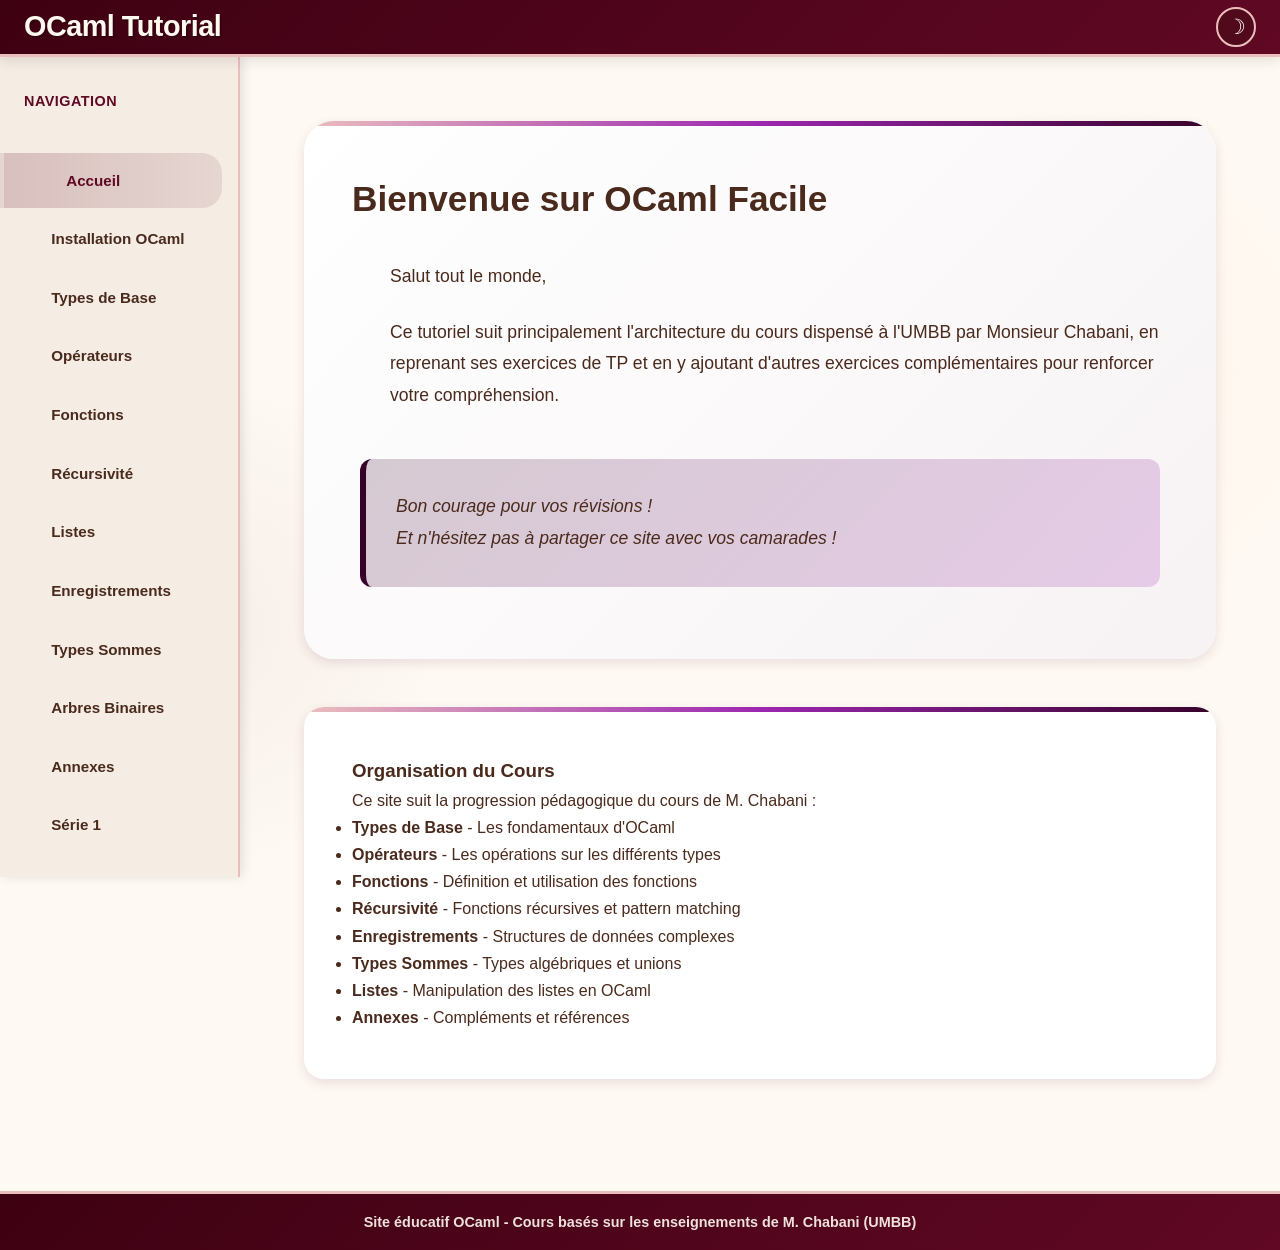
==== index.html @ 89be0d3a "Add files via upload" ====
<!DOCTYPE html>
<html lang="fr">
<head>
    <meta charset="UTF-8">
    <meta name="viewport" content="width=device-width, initial-scale=1.0">
    <title>OCaml Facile - Tutoriels et Exercices</title>
    <link rel="stylesheet" href="css.css">
</head>
<body>
    <header>
        <div class="logo">OCaml Tutorial</div>
        <button class="theme-toggle" id="themeToggle">☽</button>
    </header>
    
    <div class="container">
        <nav class="sidebar">
            <h3>Navigation</h3>
            <ul>
                <li><a href="#" class="active" data-chapter="accueil">Accueil</a></li>
                <li><a href="#" data-chapter="installation">Installation OCaml</a></li>
                <li><a href="#" data-chapter="types">Types de Base</a></li>
                <li><a href="#" data-chapter="operateurs">Opérateurs</a></li>
                <li><a href="#" data-chapter="fonctions">Fonctions</a></li>
                <li><a href="#" data-chapter="recursivite">Récursivité</a></li>
                <li><a href="#" data-chapter="lists">Listes</a></li>
                <li><a href="#" data-chapter="enregistrements">Enregistrements</a></li>
                <li><a href="#" data-chapter="types_sommes">Types Sommes</a></li>
                <li><a href="#" data-chapter="arbre_binaire">Arbres Binaires</a></li>
                <li><a href="#" data-chapter="annexes">Annexes</a></li>
                <li><a href="#" data-chapter="serie1">Série 1</a></li>
                <li><a href="#" data-chapter="serie2">Série 2</a></li>
                <li><a href="#" data-chapter="serie3">Série 3</a></li>
                <li><a href="#" data-chapter="serie4">Série 4</a></li>
                <li><a href="#" data-chapter="telechargements"> les Séries </a></li>
                <li><a href="#" data-chapter="casse_tete">Exercices Casse-Tête</a></li>
               <li><a href="#" data-chapter="corrections">Corrections Détaillées</a></li>
    </ul>
</nav>
            </ul>
        </nav>
        
        <main class="main-content">
            <div id="chapterContent">
                <!-- Le contenu sera chargé dynamiquement -->
            </div>
        </main>
    </div>
    
    <footer>
        <p>Site éducatif OCaml - Cours basés sur les enseignements de M. Chabani (UMBB)</p>
    </footer>

    <script src="script.js"></script>
    
</body>
</html>
---- css.css ----
:root {

    --bg-color: #fef9f3;
    --text-color: #4a2a1c;
    --header-bg: linear-gradient(135deg, #3e0112 0%, #600824 100%);
    --header-text: #fffaf0;
    --sidebar-bg: #f5ede4;
    --sidebar-hover: #e8d9c9;
    --card-bg: #ffffff;
    --card-border: #e8d9c9;
    --code-bg:#efd4dc;
    --code-text: #000000;
    --button-bg: #600824;
    --button-hover: #8a0d36;
    --button-text: #ffffff;
    --exercise-bg: #fcf8f2;
    --exercise-border: #e8d9c9;
    --tab-bg: #f5ede4;
    --tab-active: #600824;
    --tab-text: #593425;
   
    --fun-yellow: #ebbebe;
    --fun-green: #370229;
    --fun-blue: #9C27B0;
    --fun-purple: #43084d;
    --fun-pink: #E91E63;
    
    /* Ombres douces */
    --shadow-sm: 0 2px 8px rgba(94, 28, 54, 0.08);
    --shadow-md: 0 4px 12px rgba(94, 28, 54, 0.12);
    --shadow-lg: 0 8px 24px rgba(94, 28, 54, 0.16);
    
    /* Bordures arrondies plus prononcées pour un aspect ludique */
    --radius-sm: 8px;
    --radius-md: 12px;
    --radius-lg: 20px;
    --radius-xl: 30px;
    
    /* Espacements généreux */
    --space-xs: 0.75rem;
    --space-sm: 1rem;
    --space-md: 1.5rem;
    --space-lg: 2rem;
    --space-xl: 3rem;
    --space-xxl: 4rem;
}
.dark-mode {
  /* ---------- FOND & TEXTE ---------- */
  --bg-color: #0a0a0a; /* au lieu de #000000 */
    --card-bg: #1a1a1a;  /* au lieu de #000000 */
    
   
    --fun-yellow: rgba(231, 158, 207, 0.8);
  --text-color: #ffffff;
  --header-bg: #000000;
  --header-text: #c897c1;
  --sidebar-bg: #21041b;
  --sidebar-hover: #111111;
  --card-border: #333333;
  --code-bg: #0a0a0a;
  --code-text: #b2d9d9;
  --button-bg: #b41faa;
  --button-hover: #21041b;
  --button-text: #000000;
  --exercise-bg: #000000;
  --exercise-border: #333333;
  --tab-bg: #000000;
  --tab-active: #f5aef5;
  --tab-text: #ffffff;

  /* ---------- ACCENTS NÉON ---------- */
  --fun-yellow: #e79ecf;
  --fun-green: #d778de;
  --fun-blue: #00ffff;
  --fun-purple: #ff00ff;
  --fun-pink: #ff1493;

  /* ---------- OMBRES NÉON ---------- */
  --shadow-sm: 0 0 4px var(--fun-green);
  --shadow-md: 0 0 8px var(--fun-blue);
  --shadow-lg: 0 0 16px var(--fun-purple);
}
* {
    margin: 0;
    padding: 0;
    box-sizing: border-box;
}

body {
    font-family: 'Comic Neue', 'Segoe UI', Roboto, sans-serif;
    background-color: var(--bg-color);
    color: var(--text-color);
    line-height: 1.7;
    font-size: 16px;
    min-height: 100vh;
    display: flex;
    flex-direction: column;
    background-image: radial-gradient(circle at 15% 50%, rgba(96, 8, 36, 0.05) 0%, transparent 20%),
                      radial-gradient(circle at 85% 30%, rgba(255, 179, 71, 0.05) 0%, transparent 20%);
}

/* ===== HEADER LUDIQUE ===== */
header {
    background: var(--header-bg);
    color: var(--header-text);
    height: 1.5cm;
    display: grid;
    grid-template-columns: 1fr auto;
    align-items: center;
    padding: 0 var(--space-md);
    position: sticky;
    top: 0;
    z-index: 1000;
    box-shadow: 0 4px 12px rgba(0, 0, 0, 0.1);
    border-bottom: 3px solid var(--fun-yellow);
}


/* Page des téléchargements PDF */
.pdf-downloads {
    max-width: 1200px;
    margin: 0 auto;
}

.pdf-intro {
    background: linear-gradient(135deg, #8a0d36 0%, #764ba2 100%);
    color: white;
    padding: 25px;
    border-radius: 15px;
    margin: 20px 0 40px 0;
}

.pdf-intro ul {
    margin: 15px 0 0 20px;
}

.pdf-intro li {
    margin-bottom: 8px;
    display: flex;
    align-items: center;
    gap: 10px;
}

.pdf-intro li:before {
    font-size: 20px;
}

.pdf-grid {
    display: grid;
    grid-template-columns: repeat(auto-fill, minmax(280px, 1fr));
    gap: 25px;
    margin: 30px 0;
}

.pdf-card {
    background: white;
    border-radius: 12px;
    padding: 25px;
    box-shadow: 0 4px 12px rgba(0,0,0,0.1);
    transition: all 0.3s ease;
    border: 1px solid #e0e0e0;
}

.pdf-card:hover {
    transform: translateY(-5px);
    box-shadow: 0 8px 20px rgba(0,0,0,0.15);
}

.pdf-card-header {
    display: flex;
    justify-content: space-between;
    align-items: center;
    margin-bottom: 15px;
    border-bottom: 2px solid #4a6fa5;
    padding-bottom: 10px;
}

.pdf-card-header h3 {
    margin: 0;
    color: #310915;
    font-size: 24px;
}

.pdf-badge {
    background: #8a0d36;
    color: white;
    padding: 5px 12px;
    border-radius: 20px;
    font-size: 14px;
    font-weight: bold;
}

.pdf-description {
    color: #666;
    margin: 0 0 20px 0;
    font-size: 15px;
    line-height: 1.5;
}

.pdf-links {
    margin-top: 20px;
}

.pdf-link {
    display: flex;
    align-items: center;
    gap: 12px;
    padding: 12px 20px;
    background:  #8a0d36;
    color: white;
    text-decoration: none;
    border-radius: 8px;
    font-weight: bold;
    transition: all 0.3s;
    border: 2px solid transparent;
}

.pdf-link:hover {
    background:  #961c45;
    transform: translateY(-2px);
    box-shadow: 0 4px 8px rgba(0,0,0,0.2);
}

.pdf-icon {
    font-size: 20px;
}




/* Mode sombre */
.dark-mode .pdf-intro {
    background: linear-gradient(135deg, #4a6fa5 0%, #3a5a80 100%);
}

.dark-mode .pdf-card {
    background: #2d2d2d;
    border-color: #444;
}

.dark-mode .pdf-card-header h3 {
    color: #7ba4e0;
}

.dark-mode .pdf-description {
    color: #aaa;
}

.dark-mode .pdf-link {
    background: #3a5a80;
}

.dark-mode .pdf-link:hover {
    background: #2a4a70;
}

.dark-mode .pdf-instructions {
    background: #2d2d2d;
    border-color: #3a5a80;
}

.dark-mode .pdf-note {
    background: #332701;
    border-color: #665003;
    color: #ffd54f;
}

.dark-mode .pdf-note code {
    background: #3a3a3a;
    color: #ffd54f;
}

.logo-container {
    display: flex;
    align-items: center;
    gap: var(--space-sm);
}

.logo {
    font-size: 1.8rem;
    font-weight: 800;
    color: var(--header-text);
    letter-spacing: -0.5px;
    text-shadow: 2px 2px 0 rgba(0, 0, 0, 0.2);
    position: relative;
    display: inline-block;
}


@keyframes bounce {
    0%, 100% { transform: translateY(0); }
    50% { transform: translateY(-5px); }
}

.theme-toggle {
    background: rgba(30, 18, 1, 0.2);
    border: 2px solid var(--fun-yellow);
    color: var(--header-text);
    cursor: pointer;
    font-size: 1.3rem;
    padding: var(--space-sm);
    border-radius: 50%;
    width: 40px;
    height: 40px;
    display: flex;
    align-items: center;
    justify-content: center;
    transition: all 0.3s ease;
    animation: pulse 2s infinite;
}

@keyframes pulse {
    0% { box-shadow: 0 0 0 0 rgba(255, 179, 71, 0.4); }
    70% { box-shadow: 0 0 0 10px rgba(255, 179, 71, 0); }
    100% { box-shadow: 0 0 0 0 rgba(255, 179, 71, 0); }
}

.theme-toggle:hover {
    background: rgba(255, 179, 71, 0.3);
    transform: rotate(360deg) scale(1.1);
}

.container {
    display: flex;
    flex: 1;
    min-height: calc(100vh - 140px);
}

/* ===== MENU LUDIQUE ===== */
.sidebar {
    width: 240px;
    background: var(--sidebar-bg);
    padding: var(--space-lg) 0;
    overflow-y: auto;
    position: sticky;
    top: 55px;
    height: calc(100vh - 80px);
    border-right: 2px solid var(--fun-yellow);
    flex-shrink: 0;
    box-shadow: 3px 0 10px rgba(0, 0, 0, 0.1);
}

.sidebar h3 {
    padding: 0 var(--space-md) var(--space-sm);
    color: var(--button-bg);
    margin-bottom: var(--space-md);
    font-size: 0.90rem;
    font-weight: 700;
    text-transform: uppercase;
    letter-spacing: 0.5px;
    position: relative;
    display: flex;
    align-items: center;
    gap: 8px;
}


.sidebar ul {
    list-style: none;
    padding: 0;
}

.sidebar li {
    margin-bottom: 4px;
    position: relative;
    transform-origin: left center;
}

.sidebar a {
    display: flex;
    align-items: center;
    padding: 0.9rem var(--space-md);
    color: var(--text-color);
    text-decoration: none;
    transition: all 0.3s cubic-bezier(0.68, -0.55, 0.265, 1.55);
    font-weight: 600;
    font-size: 0.95rem;
    border-radius: 0 var(--radius-lg) var(--radius-lg) 0;
    margin-right: var(--space-sm);
    position: relative;
    min-height: 44px;
    border-left: 4px solid transparent;
}

.sidebar a::before {
    content: '→';
    opacity: 0;
    transform: translateX(-10px);
    transition: all 0.3s ease;
    margin-right: 8px;
    color: var(--fun-yellow);
}

.sidebar a:hover {
    color: var(--button-bg);
    padding-left: calc(var(--space-md) + 15px);
    background: linear-gradient(90deg, 
        color-mix(in srgb, var(--button-bg) 15%, transparent) 0%,
        color-mix(in srgb, var(--button-bg) 5%, transparent) 100%);
    transform: translateX(5px);
    border-left-color: var(--fun-yellow);
    padding-left: 25px;
}

.sidebar a:hover::before {
    opacity: 1;
    transform: translateX(0);
}

/* État actif avec badge */
.sidebar a.active {
    color: var(--button-bg);
    font-weight: 700;
    background: linear-gradient(90deg, 
        color-mix(in srgb, var(--button-bg) 20%, transparent) 0%,
        color-mix(in srgb, var(--button-bg) 10%, transparent) 100%);
    border-radius: 0 var(--radius-lg) var(--radius-lg) 0;
    padding-left: calc(var(--space-md) + 15px);
    border-left-color: var(--button-bg);
    box-shadow: 3px 0 10px rgba(96, 8, 36, 0.2);
    position: relative;
}



@keyframes sparkle {
    0%, 100% { opacity: 1; transform: scale(1); }
    50% { opacity: 0.7; transform: scale(1.2); }
}

/* Animation d'entrée ludique */
@keyframes slideInBounce {
    0% {
        opacity: 0;
        transform: translateX(-20px) scale(0.9);
    }
    70% {
        transform: translateX(5px) scale(1.05);
    }
    100% {
        opacity: 1;
        transform: translateX(0) scale(1);
    }
}

.sidebar li {
    animation: slideInBounce 0.5s ease-out forwards;
    animation-delay: calc(var(--index, 0) * 0.05s);
}

/* ===== CONTENU PRINCIPAL LUDIQUE ===== */
.main-content {
    flex: 1;
    padding: var(--space-xxl);
    overflow-y: auto;
    max-width: 1200px;
    margin: 0 auto;
    width: 100%;
}

.main-content > * {
    margin-bottom: var(--space-xl);
}

/* ===== TITRES LUDIQUES ===== */
.chapter-title {
    color: var(--text-color);
    font-size: 2.5rem;
    font-weight: 900;
    margin-bottom: var(--space-xl);
    padding-bottom: var(--space-md);
    position: relative;
    line-height: 1.2;
    background: linear-gradient(135deg, var(--button-bg), var(--fun-purple));
    -webkit-background-clip: text;
    -webkit-text-fill-color: transparent;
    display: inline-block;
}

.chapter-title::after {
    content: '';
    position: absolute;
    bottom: 0;
    left: 0;
    width: 100px;
    height: 6px;
    background: linear-gradient(90deg, var(--button-bg), var(--fun-yellow));
    border-radius: 3px;
    animation: titleUnderline 2s ease-in-out infinite alternate;
}

@keyframes titleUnderline {
    0% { width: 100px; }
    100% { width: 200px; }
}

/* ===== CARTES ÉDUCATIVES LUDIQUES ===== */
.welcome-message,
.summary,
.example,
.exercise,
.installation,
.theory {
    background: var(--card-bg);
    border: 3px solid var(--card-border);
    border-radius: var(--radius-lg);
    padding: var(--space-xl);
    margin-bottom: var(--space-xl);
    box-shadow: var(--shadow-md);
    transition: all 0.4s cubic-bezier(0.68, -0.55, 0.265, 1.55);
    position: relative;
    overflow: hidden;
}

.welcome-message::before,
.summary::before,
.example::before,
.exercise::before,
.installation::before,
.theory::before {
    content: '';
    position: absolute;
    top: 0;
    left: 0;
    width: 100%;
    height: 5px;
    background: linear-gradient(90deg, var(--fun-yellow), var(--fun-blue), var(--fun-green));
    animation: rainbowBorder 3s linear infinite;
}

@keyframes rainbowBorder {
    0% { background-position: 0% 50%; }
    100% { background-position: 100% 50%; }
}

.welcome-message:hover,
.summary:hover,
.example:hover,
.exercise:hover,
.installation:hover,
.theory:hover {
    transform: translateY(-5px) rotate(1deg);
    box-shadow: var(--shadow-lg);
}

.welcome-message {
    background: linear-gradient(135deg, var(--card-bg) 0%, color-mix(in srgb, var(--card-bg) 95%, var(--button-bg)) 100%);
    border: none;
    border-radius: var(--radius-xl);
}

.welcome-message h1 {
    color: var(--text-color);
    font-size: 2.2rem;
    margin-bottom: var(--space-lg);
    text-align: center;
    font-weight: 800;
    position: relative;
    display: inline-block;
}

.summary {
    border-style: none; }

@keyframes wave {
    0%, 100% { transform: rotate(0deg); }
    25% { transform: rotate(15deg); }
    75% { transform: rotate(-15deg); }
}

.welcome-content {
    max-width: 800px;
    margin: 0 auto;
}

.welcome-content p {
    margin-bottom: var(--space-md);
    font-size: 1.1rem;
    line-height: 1.8;
    position: relative;
    padding-left: 30px;
}



.recommendation {
    background: linear-gradient(135deg, color-mix(in srgb, var(--fun-green) 20%, transparent), color-mix(in srgb, var(--fun-blue) 20%, transparent));
    border-left: 6px solid var(--fun-green);
    padding: var(--space-lg);
    margin-top: var(--space-xl);
    border-radius: var(--radius-md);
    font-style: italic;
    font-size: 1.1rem;
    position: relative;
    overflow: hidden;
}



/* ===== ONGLETS LUDIQUES ===== */
.installation-tabs {
    display: flex;
    gap: var(--space-xs);
    margin-bottom: var(--space-md);
    padding: var(--space-sm);
    background: var(--tab-bg);
    border-radius: var(--radius-lg);
    box-shadow: inset 0 2px 4px rgba(0, 0, 0, 0.1);
}

.installation-tab {
    padding: var(--space-sm) var(--space-md);
    background: white;
    border: 2px solid transparent;
    border-radius: var(--radius-md);
    cursor: pointer;
    font-weight: 600;
    color: var(--tab-text);
    transition: all 0.3s ease;
    font-size: 0.9rem;
    position: relative;
    flex: 1;
    text-align: center;
}

.installation-tab::before {
    content: '';
    position: absolute;
    top: 5px;
    left: 5px;
    right: 5px;
    bottom: 5px;
    border-radius: calc(var(--radius-md) - 4px);
    background: linear-gradient(135deg, transparent, rgba(255, 255, 255, 0.3));
    opacity: 0;
    transition: opacity 0.3s ease;
}

.installation-tab:hover {
    transform: translateY(-2px);
    box-shadow: 0 4px 8px rgba(0, 0, 0, 0.1);
}

.installation-tab:hover::before {
    opacity: 1;
}

.installation-tab[data-os="linux"]:hover {
    border-color: var(--fun-green);
    color: var(--fun-green);
}

.installation-tab[data-os="windows"]:hover {
    border-color: var(--fun-blue);
    color: var(--fun-blue);
}

.installation-tab[data-os="mac"]:hover {
    border-color: var(--fun-purple);
    color: var(--fun-purple);
}

.installation-tab.active {
    background: var(--tab-active);
    color: white;
    transform: translateY(-2px);
    box-shadow: 0 6px 12px rgba(96, 8, 36, 0.2);
    border-color: var(--fun-yellow);
}

.installation-tab.active::after {
    content: '✓';
    position: absolute;
    right: 8px;
    top: 50%;
    transform: translateY(-50%);
    font-size: 1.2rem;
}

.installation-content {
    display: none;
    animation: slideUp 0.5s ease;
}

.installation-content.active {
    display: block;
}

@keyframes slideUp {
    from {
        opacity: 0;
        transform: translateY(20px);
    }
    to {
        opacity: 1;
        transform: translateY(0);
    }
}

/* ===== BLOCS DE CODE LUDIQUES ===== */
pre {
    background: var(--code-bg);
    border-radius: var(--radius-lg);
    padding: var(--space-lg);
    margin: var(--space-md) 0;
    border-left: 6px solid var(--fun-yellow);
    position: relative;
    overflow-x: auto;
    box-shadow: var(--shadow-md);
   
}

pre::before {
    content: 'OCaml';
    position: absolute;
    top: 6px;
    left: 20px;
    color:rgb(0, 0, 0);
    padding: 4px 16px;
    font-size: 0.6rem;
    font-weight: 700;
    text-transform: uppercase;
    letter-spacing: 0.05em;
}

pre:hover {
    transform: translateX(5px);
    box-shadow: var(--shadow-lg);
}

code {
    background: color-mix(in srgb, var(--code-bg) 90%, transparent);
    color: var(--code-text);
    padding: 0.3em 0.6em;
    border-radius: var(--radius-sm);
    font-family: 'Fira Code', 'Consolas', monospace;
    font-size: 0.95em;
    
    transition: all 0.3s ease;
}

code:hover {
    background: color-mix(in srgb, var(--code-bg) 95%, var(--fun-yellow));
    transform: scale(1.05);
}

/* ===== EXERCICES LUDIQUES ===== */
.exercise-item {
    background: var(--exercise-bg);
    border: 3px solid var(--exercise-border);
    border-radius: var(--radius-lg);
    padding: var(--space-lg);
      margin-bottom: 30px;
    transition: all 0.4s cubic-bezier(0.68, -0.55, 0.265, 1.55);
    position: relative;
    overflow: hidden;
}


.exercise-item:hover {
    border-color: var(--button-bg);
    transform: translateX(10px) scale(1.02);
    box-shadow: var(--shadow-lg);
}

.exercise-item:hover::before {
    opacity: 0.3;
    transform: scale(1.2);
}

.exercise-difficulty {
    display: inline-block;
    padding: 0.5rem 1.5rem;
    border-radius: 25px;
    font-size: 0.8rem;
    font-weight: 700;
    letter-spacing: 0.5px;
    text-transform: uppercase;
    margin-bottom: var(--space-sm);
    position: relative;
    overflow: hidden;
    box-shadow: 0 2px 4px rgba(0, 0, 0, 0.2);
}

.easy {
    background: linear-gradient(135deg, var(--fun-green), #2e7d32);
    color: white;
}

.medium {
    background: linear-gradient(135deg, var(--fun-yellow), #ed6c02);
    color: white;
}

.hard {
    background: linear-gradient(135deg, #E91E63, #c62828);
    color: white;
}

.exercise-difficulty::after {
    content: '';
    position: absolute;
    top: -50%;
    left: -50%;
    width: 200%;
    height: 200%;
    background: linear-gradient(45deg, transparent, rgba(255, 255, 255, 0.3), transparent);
    transform: rotate(45deg);
    animation: shine 3s infinite;
}

@keyframes shine {
    0% { transform: translateX(-100%) translateY(-100%) rotate(45deg); }
    100% { transform: translateX(100%) translateY(100%) rotate(45deg); }
}

.solution-toggle {
    background: linear-gradient(135deg, var(--button-bg), var(--fun-purple));
    color: var(--button-text);
    border: none;
    padding: var(--space-sm) var(--space-lg);
    border-radius: var(--radius-lg);
    cursor: pointer;
    font-size: 0.95rem;
    font-weight: 700;
    transition: all 0.3s ease;
    display: inline-flex;
    align-items: center;
    gap: 0.5rem;
    position: relative;
    overflow: hidden;
    box-shadow: 0 4px 8px rgba(96, 8, 36, 0.2);
}


.solution-toggle:hover {
    background: linear-gradient(135deg, var(--button-hover), #BA68C8);
    transform: translateY(-3px) scale(1.05);
    box-shadow: 0 6px 12px rgba(96, 8, 36, 0.3);
}

.solution-content {
    display: none;
    margin-top: var(--space-md);
    animation: slideDownBounce 0.5s ease;
}

.solution-content.show {
    display: block;
}

@keyframes slideDownBounce {
    0% {
        opacity: 0;
        transform: translateY(-20px) scale(0.95);
    }
    70% {
        transform: translateY(5px) scale(1.02);
    }
    100% {
        opacity: 1;
        transform: translateY(0) scale(1);
    }
}
/* ---------- CODE DANS LES TABLEAUX ---------- */
table code {
    white-space: pre-wrap;        
    word-break: break-all;        
    display: inline-block;       
    max-width: 100%;             
    font-size: 0.9em;             
}

/* ===== TABLEAUX LUDIQUES ===== */
table {
    width: 100%;
    border-collapse: separate;
    border-spacing: 0;
    margin: var(--space-lg) 0;
    background: var(--card-bg);
    border-radius: var(--radius-lg);
    overflow: hidden;
    box-shadow: var(--shadow-sm);
    border: 2px solid var(--card-border);
}

th, td {
    padding: var(--space-md);
    text-align: left;
    border-bottom: 2px solid var(--card-border);
}

th {
    background: rgba(39, 2, 2, 0.905);
    color: white;
    font-weight: 700;
    text-transform: uppercase;
    font-size: 0.9rem;
    letter-spacing: 0.5px;
    position: relative;
}

th::after {
    content: '';
    position: absolute;
    bottom: 0;
    left: 0;
    width: 100%;
    height: 3px;
    background: var(--fun-yellow);
}

tr:hover {
    background: color-mix(in srgb, var(--sidebar-hover) 30%, transparent);
    transform: translateX(5px);
    transition: all 0.3s ease;
}

/* ===== FOOTER LUDIQUE ===== */
footer {
    background: var(--header-bg);
    color: var(--header-text);
    padding: var(--space-sm);
    margin-top: auto;
    border-top: 3px solid var(--fun-yellow);
    min-height: 10mm;
    display: flex;
    align-items: center;
    justify-content: center;
    position: relative;
    overflow: hidden;
}




@keyframes float {
    0%, 100% { transform: translateY(0); }
    50% { transform: translateY(-10px); }
}

footer p {
    font-size: 0.9rem;
    margin: 0;
    padding: 0;
    opacity: 0.9;
    font-weight: 600;
    text-align: center;
}

/* ===== ÉLÉMENTS SPÉCIAUX LUDIQUES ===== */
.note {
    background: linear-gradient(135deg, color-mix(in srgb, var(--fun-blue) 15%, transparent), color-mix(in srgb, var(--fun-blue) 5%, transparent));
    border-left: 6px solid var(--fun-blue);
    padding: var(--space-lg);
    margin: var(--space-lg) 0;
    border-radius: 0 var(--radius-lg) var(--radius-lg) 0;
    position: relative;
}

.note::before {
    content: '📝 Note';
    display: block;
    font-weight: 700;
    color: var(--fun-blue);
    margin-bottom: var(--space-sm);
    font-size: 1.1rem;
}

.culture {
    background: linear-gradient(135deg, color-mix(in srgb, var(--fun-yellow) 15%, transparent), color-mix(in srgb, var(--fun-yellow) 5%, transparent));
    border-left: 6px solid var(--fun-yellow);
    padding: var(--space-lg);
    margin: var(--space-lg) 0;
    border-radius: 0 var(--radius-lg) var(--radius-lg) 0;
    position: relative;
}


.error-example {
    background: linear-gradient(135deg, color-mix(in srgb, #E91E63 15%, transparent), color-mix(in srgb, #E91E63 5%, transparent));
    border-left: 6px solid #E91E63;
    padding: var(--space-lg);
    margin: var(--space-lg) 0;
    border-radius: 0 var(--radius-lg) var(--radius-lg) 0;
    position: relative;
}

.error-example::before {
    content: '⚠️ Attention';
    display: block;
    font-weight: 700;
    color: #E91E63;
    margin-bottom: var(--space-sm);
    font-size: 1.1rem;
}

/* ===== BADGES ET INDICATEURS ===== */
.badge {
    display: inline-block;
    padding: 0.3rem 0.8rem;
    border-radius: 20px;
    font-size: 0.7rem;
    font-weight: 700;
    text-transform: uppercase;
    letter-spacing: 0.5px;
    margin-left: var(--space-xs);
}

.badge-new {
    background: var(--fun-green);
    color: white;
    animation: pulse 2s infinite;
}

.badge-popular {
    background: var(--fun-yellow);
    color: var(--text-color);
}

.badge-challenge {
    background: var(--fun-pink);
    color: white;
}

/* ===== PROGRESS BAR LUDIQUE ===== */
.progress-container {
    background: var(--card-border);
    border-radius: var(--radius-xl);
    height: 10px;
    margin: var(--space-lg) 0;
    overflow: hidden;
    position: relative;
}

.progress-bar {
    background: linear-gradient(90deg, var(--fun-green), var(--fun-blue), var(--fun-purple));
    height: 100%;
    border-radius: var(--radius-xl);
    width: 0%;
    animation: progressFill 2s ease-out forwards;
    position: relative;
    overflow: hidden;
}

.progress-bar::after {
    content: '';
    position: absolute;
    top: 0;
    left: 0;
    right: 0;
    bottom: 0;
    background: linear-gradient(90deg, transparent, rgba(255, 255, 255, 0.3), transparent);
    animation: shimmer 2s infinite;
}

@keyframes progressFill {
    from { width: 0%; }
    to { width: var(--progress-width, 70%); }
}

@keyframes shimmer {
    0% { transform: translateX(-100%); }
    100% { transform: translateX(100%); }
}

/* ===== RESPONSIVE ===== */
@media (max-width: 1024px) {
    .container {
        flex-direction: column;
    }
    
    .sidebar {
        width: 100%;
        height: auto;
        position: static;
        border-right: none;
        border-bottom: 3px solid var(--fun-yellow);
        padding: var(--space-md) 0;
    }
    
    .sidebar ul {
        display: flex;
        overflow-x: auto;
        padding: 0 var(--space-lg);
        gap: var(--space-xs);
        scrollbar-width: thin;
    }
    
    .sidebar li {
        margin-bottom: 0;
        flex-shrink: 0;
        animation: none;
    }
    
    .sidebar a {
        border-left: none;
        border-bottom: 3px solid transparent;
        padding: var(--space-sm);
        white-space: nowrap;
        border-radius: var(--radius-md);
    }
    
    .sidebar a:hover,
    .sidebar a.active {
        padding-left: var(--space-sm);
        border-bottom-color: var(--button-bg);
        transform: translateY(-2px);
    }
    
    .sidebar a::before {
        display: none;
    }
    
    .main-content {
        padding: var(--space-xl);
    }
}

@media (max-width: 768px) {
    .chapter-title {
        font-size: 2rem;
    }
    
    .welcome-message h1 {
        font-size: 1.8rem;
    }
    
    .installation-tabs {
        flex-direction: column;
    }
    
    .installation-tab {
        margin-bottom: var(--space-xs);
    }
}

@media (max-width: 480px) {
    :root {
        --space-xs: 0.5rem;
        --space-sm: 0.75rem;
        --space-md: 1rem;
        --space-lg: 1.25rem;
        --space-xl: 1.5rem;
        --space-xxl: 2rem;
    }
    
    header {
        padding: var(--space-sm);
    }
    
    .logo {
        font-size: 1.5rem;
    }
    
    .theme-toggle {
        width: 44px;
        height: 44px;
    }
    
    .chapter-title {
        font-size: 1.75rem;
    }
     .chapter-title { font-size: 1.5rem; }
    .main-content { padding: var(--space-md); }
}
@media (prefers-reduced-motion: reduce) {
    * { animation-duration: 0.01ms !important; }
}

/* Focus states pour navigation clavier */
a:focus, button:focus {
    outline: 3px solid var(--fun-yellow);
    outline-offset: 2px;
}
/* ===== SCROLLBAR LUDIQUE ===== */
::-webkit-scrollbar {
    width: 12px;
    height: 12px;
}

::-webkit-scrollbar-track {
    background: var(--sidebar-bg);
    border-radius: var(--radius-sm);
    border: 2px solid var(--card-border);
}

::-webkit-scrollbar-thumb {
    background: linear-gradient(135deg, var(--button-bg), var(--fun-yellow));
    border-radius: var(--radius-sm);
    border: 2px solid var(--sidebar-bg);
    box-shadow: inset 0 0 4px rgba(0, 0, 0, 0.2);
}

::-webkit-scrollbar-thumb:hover {
    background: linear-gradient(135deg, var(--button-hover), #ffcc80);
    transform: scale(1.1);
}

/* ===== DARK MODE ADAPTATIONS ===== */

.dark-mode header {
  border-bottom: 2px solid var(--fun-green);
  box-shadow: 0 0 12px var(--fun-green);
}

.dark-mode .sidebar a.active {
  border-left-color: var(--fun-green);
  text-shadow: 0 0 4px var(--fun-green);
}
.dark-mode .installation-tab{
  border-color: var(--fun-green);
  color: black; }


.dark-mode .installation-tab.active {
  box-shadow: 0 0 8px var(--fun-green);
  color: black;
}


.dark-mode .exercise-difficulty {
  text-shadow: 0 0 3px currentColor;
}

.dark-mode th {
  background: #000;
  border-bottom: 2px solid var(--fun-green);
  text-shadow: 0 0 4px var(--fun-green);
}
.dark-mode pre::before {
    content: 'OCaml';
    position: absolute;
    top: 6px;
    left: 20px;
    color:beige;
    padding: 4px 16px;
    font-size: 0.6rem;
    font-weight: 700;
    text-transform: uppercase;
    letter-spacing: 0.05em;
}
.dark-mode tr:hover {
  background: #111;
  box-shadow: inset 0 0 4px var(--fun-purple);
}
/* ===== ANIMATIONS GLOBALES ===== */
@keyframes floatIn {
    0% {
        opacity: 0;
        transform: translateY(30px) scale(0.9);
    }
    100% {
        opacity: 1;
        transform: translateY(0) scale(1);
    }
}

.main-content > * {
    animation: floatIn 0.6s cubic-bezier(0.68, -0.55, 0.265, 1.55) forwards;
    opacity: 0;
}

.main-content > *:nth-child(1) { animation-delay: 0.1s; }
.main-content > *:nth-child(2) { animation-delay: 0.2s; }
.main-content > *:nth-child(3) { animation-delay: 0.3s; }
.main-content > *:nth-child(4) { animation-delay: 0.4s; }
.main-content > *:nth-child(5) { animation-delay: 0.5s; }

/* ===== EFFETS DE CONFETTI (pour les succès) ===== */
.confetti {
    position: fixed;
    width: 10px;
    height: 10px;
    background: var(--fun-yellow);
    border-radius: 50%;
    animation: confettiFall 5s linear forwards;
    z-index: 10000;
}

@keyframes confettiFall {
    0% {
        transform: translateY(-100vh) rotate(0deg);
        opacity: 1;
    }
    100% {
        transform: translateY(100vh) rotate(720deg);
        opacity: 0;
    }
}

/* ===== LOADER LUDIQUE ===== */
.loader {
    width: 60px;
    height: 60px;
    border: 6px solid var(--card-border);
    border-top: 6px solid var(--button-bg);
    border-right: 6px solid var(--fun-yellow);
    border-bottom: 6px solid var(--fun-green);
    border-radius: 50%;
    animation: spin 1s linear infinite;
    margin: var(--space-xl) auto;
}

@keyframes spin {
    0% { transform: rotate(0deg); }
    100% { transform: rotate(360deg); }
}

/* ===== TOOLTIPS LUDIQUES ===== */
.tooltip {
    position: relative;
    display: inline-block;
    cursor: help;
    border-bottom: 2px dotted var(--fun-yellow);
}

.tooltip .tooltiptext {
    visibility: hidden;
    width: 200px;
    background: var(--card-bg);
    color: var(--text-color);
    text-align: center;
    border-radius: var(--radius-md);
    padding: var(--space-sm);
    position: absolute;
    z-index: 1;
    bottom: 125%;
    left: 50%;
    transform: translateX(-50%);
    opacity: 0;
    transition: all 0.3s ease;
    border: 2px solid var(--fun-yellow);
    box-shadow: var(--shadow-lg);
}

.tooltip:hover .tooltiptext {
    visibility: visible;
    opacity: 1;
    transform: translateX(-50%) translateY(-5px);
}

.tooltip .tooltiptext::after {
    content: '';
    position: absolute;
    top: 100%;
    left: 50%;
    margin-left: -5px;
    border-width: 5px;
    border-style: solid;
    border-color: var(--fun-yellow) transparent transparent transparent;
}

.sidebar a:hover,
.sidebar a.active,
.welcome-message:hover,
.summary:hover,
.example:hover,
.exercise:hover,
.installation:hover,
.theory:hover,
.exercise-item:hover {
    transform: none !important;
    box-shadow: none !important;
    border-left-color: transparent !important;
}
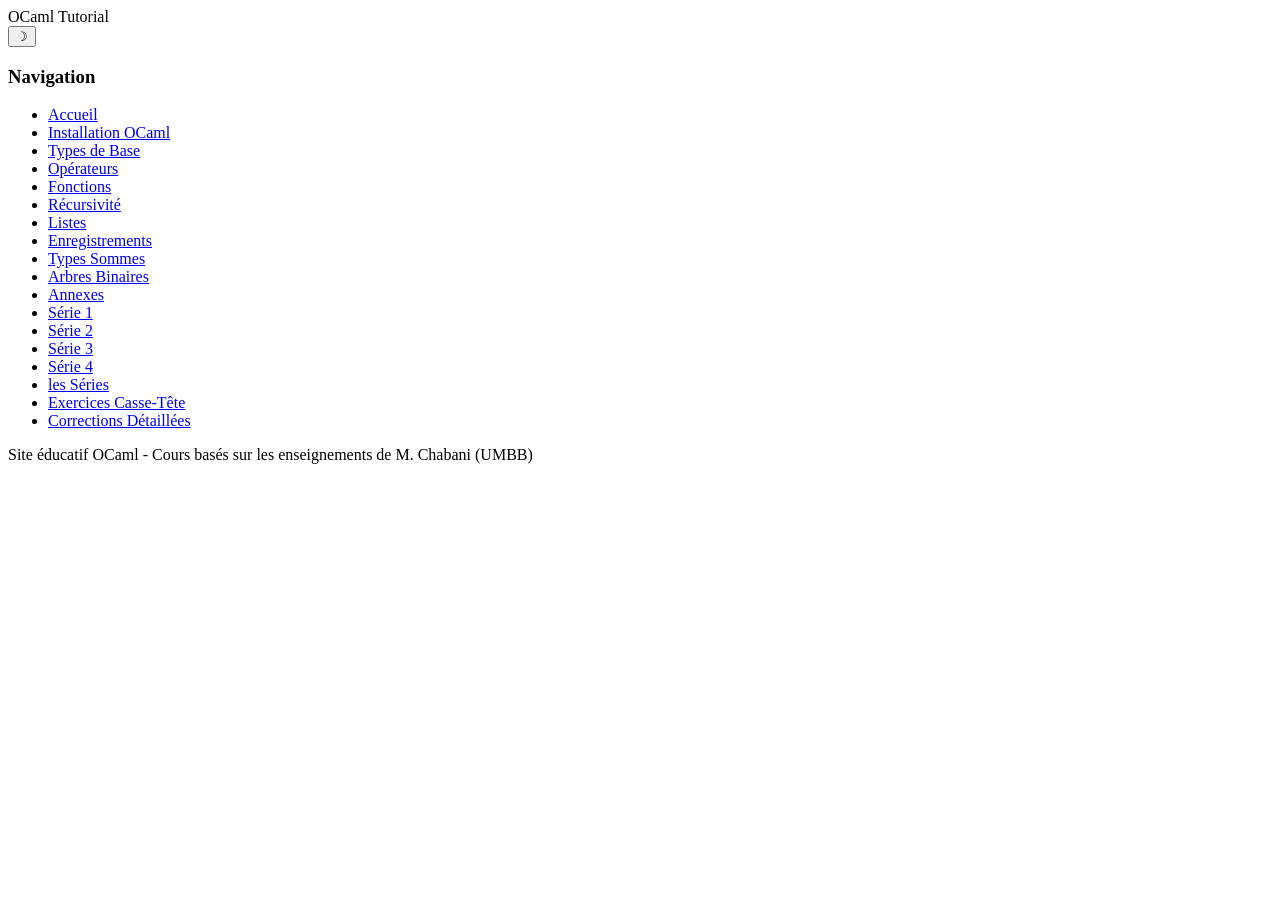
==== commit 43635bfe: "Add files via upload" ====
--- a/index.html
+++ b/index.html
@@ -4,6 +4,38 @@
     <meta charset="UTF-8">
     <meta name="viewport" content="width=device-width, initial-scale=1.0">
     <title>OCaml Facile - Tutoriels et Exercices</title>
+   
+<title>Tutoriel OCaml Complet en Français - Apprendre la Programmation Fonctionnelle</title>
+ <meta name="description" content="Tutoriel OCaml gratuit et complet en français avec cours détaillés, exercices pratiques et corrections. Apprenez les types, fonctions, récursivité, listes et arbres binaires.">
+    <meta name="keywords" content="ocaml, tutoriel ocaml, apprendre ocaml, programmation fonctionnelle, cours ocaml français, exercices ocaml, functional programming">
+    <meta name="author" content="Cours basés sur M. Chabani (UMBB)">
+    <meta name="robots" content="index, follow">
+    <link rel="canonical" href="https://siamsell.github.io/ocaml-tutorial/">
+    
+    <!-- Open Graph Meta Tags - Pour les réseaux sociaux -->
+    <meta property="og:title" content="Tutoriel OCaml Complet en Français">
+    <meta property="og:description" content="Apprenez OCaml avec des tutoriels détaillés et exercices pratiques. Cours complet de programmation fonctionnelle en français.">
+    <meta property="og:url" content="https://siamsell.github.io/ocaml-tutorial/">
+    <meta property="og:type" content="website">
+    <meta property="og:locale" content="fr_FR">
+    
+    <!-- Twitter Card -->
+    <meta name="twitter:card" content="summary">
+    <meta name="twitter:title" content="Tutoriel OCaml Complet en Français">
+    <meta name="twitter:description" content="Apprenez OCaml avec des tutoriels détaillés et exercices pratiques">
+    
+    <!-- Structured Data - Schema.org pour Google -->
+    <script type="application/ld+json">
+    {
+      "@context": "https://schema.org",
+      "@type": "EducationalOrganization",
+      "name": "OCaml Facile",
+      "description": "Tutoriel OCaml complet en français avec exercices pratiques",
+      "url": "https://siamsell.github.io/ocaml-tutorial/",
+      "educationalLevel": "Débutant à Intermédiaire",
+      "teaches": "Programmation fonctionnelle avec OCaml"
+    }
+    </script>
     <link rel="stylesheet" href="css.css">
 </head>
 <body>
@@ -50,7 +82,8 @@
         <p>Site éducatif OCaml - Cours basés sur les enseignements de M. Chabani (UMBB)</p>
     </footer>
 
-    <script src="script.js"></script>
+    <script src="scripts/script.js"></script>
     
 </body>
-</html>+
+</html>
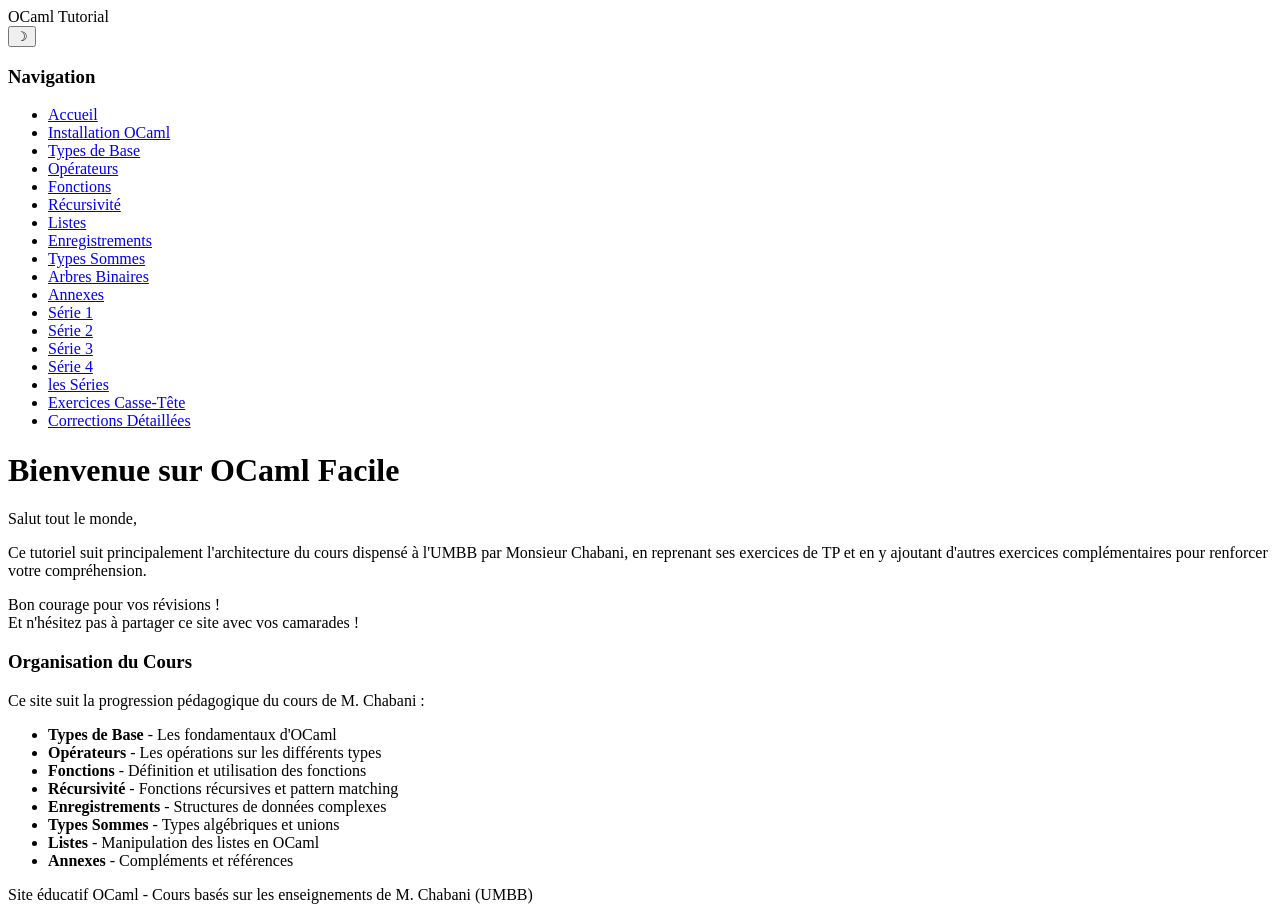
==== commit ca986640: "index.html Updated the HTML structure and corrected script path." ====
--- a/index.html
+++ b/index.html
@@ -82,7 +82,7 @@
         <p>Site éducatif OCaml - Cours basés sur les enseignements de M. Chabani (UMBB)</p>
     </footer>
 
-    <script src="scripts/script.js"></script>
+    <script src="front/scripts/script.js"></script>
     
 </body>
 
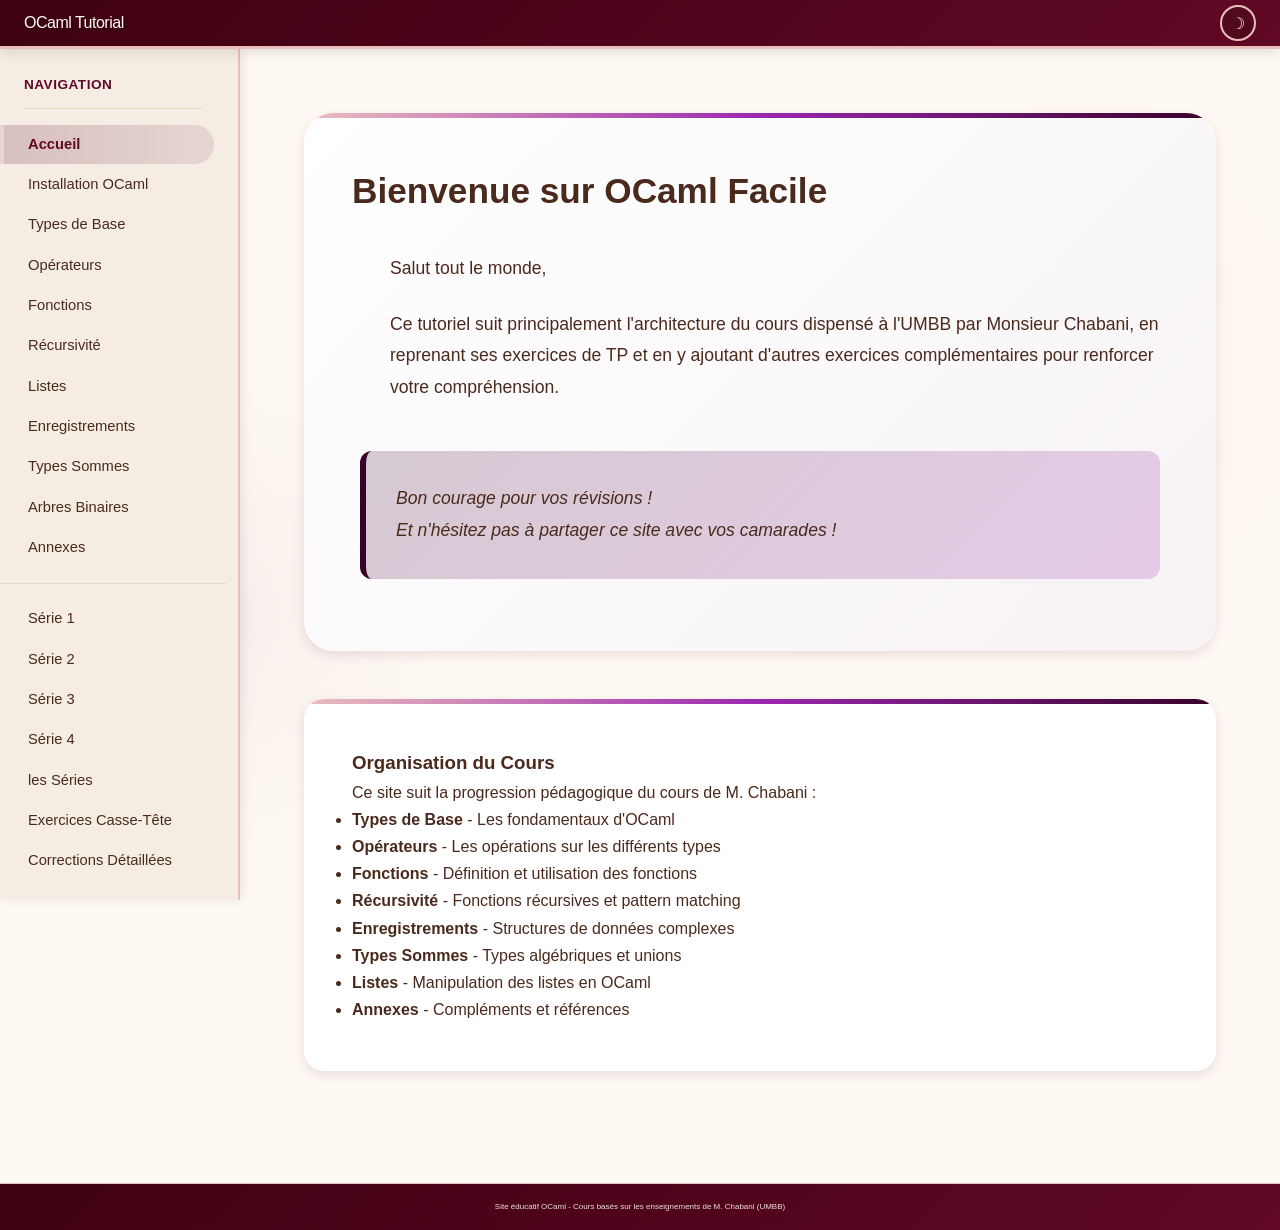
==== commit 2de45f49: "index.html" ====
--- a/index.html
+++ b/index.html
@@ -36,7 +36,7 @@
       "teaches": "Programmation fonctionnelle avec OCaml"
     }
     </script>
-    <link rel="stylesheet" href="css.css">
+    <link rel="stylesheet" href="front/css.css">
 </head>
 <body>
     <header>
--- a/front/css.css
+++ b/front/css.css
@@ -0,0 +1,1365 @@
+:root {
+
+    --bg-color: #fef9f3;
+    --text-color: #4a2a1c;
+    --header-bg: linear-gradient(135deg, #3e0112 0%, #600824 100%);
+    --header-text: #fffaf0;
+    --sidebar-bg: #f5ede4;
+    --sidebar-hover: #e8d9c9;
+    --card-bg: #ffffff;
+    --card-border: #e8d9c9;
+    --code-bg:#efd4dc;
+    --code-text: #000000;
+    --button-bg: #600824;
+    --button-hover: #8a0d36;
+    --button-text: #ffffff;
+    --exercise-bg: #fcf8f2;
+    --exercise-border: #e8d9c9;
+    --tab-bg: #f5ede4;
+    --tab-active: #600824;
+    --tab-text: #593425;
+   
+    --fun-yellow: #ebbebe;
+    --fun-green: #370229;
+    --fun-blue: #9C27B0;
+    --fun-purple: #43084d;
+    --fun-pink: #E91E63;
+    
+  
+    --shadow-sm: 0 2px 8px rgba(94, 28, 54, 0.08);
+    --shadow-md: 0 4px 12px rgba(94, 28, 54, 0.12);
+    --shadow-lg: 0 8px 24px rgba(94, 28, 54, 0.16);
+    
+    
+    --radius-sm: 8px;
+    --radius-md: 12px;
+    --radius-lg: 20px;
+    --radius-xl: 30px;
+    
+    /* Espacements généreux */
+    --space-xs: 0.75rem;
+    --space-sm: 1rem;
+    --space-md: 1.5rem;
+    --space-lg: 2rem;
+    --space-xl: 3rem;
+    --space-xxl: 4rem;
+}
+.dark-mode {
+  /* ---------- FOND & TEXTE ---------- */
+  --bg-color: #0a0a0a; /* au lieu de #000000 */
+    --card-bg: #1a1a1a;  /* au lieu de #000000 */
+    
+   
+    --fun-yellow: rgba(231, 158, 207, 0.8);
+  --text-color: #ffffff;
+  --header-bg: #000000;
+  --header-text: #c897c1;
+  --sidebar-bg: #21041b;
+  --sidebar-hover: #111111;
+  --card-border: #333333;
+  --code-bg: #0a0a0a;
+  --code-text: #b2d9d9;
+  --button-bg: #b41faa;
+  --button-hover: #21041b;
+  --button-text: #000000;
+  --exercise-bg: #000000;
+  --exercise-border: #333333;
+  --tab-bg: #000000;
+  --tab-active: #f5aef5;
+  --tab-text: #ffffff;
+
+  /* ---------- ACCENTS NÉON ---------- */
+  --fun-yellow: #e79ecf;
+  --fun-green: #d778de;
+  --fun-blue: #00ffff;
+  --fun-purple: #ff00ff;
+  --fun-pink: #ff1493;
+
+  /* ---------- OMBRES NÉON ---------- */
+  --shadow-sm: 0 0 4px var(--fun-green);
+  --shadow-md: 0 0 8px var(--fun-blue);
+  --shadow-lg: 0 0 16px var(--fun-purple);
+}
+* {
+    margin: 0;
+    padding: 0;
+    box-sizing: border-box;
+}
+
+body {
+    font-family: 'Comic Neue', 'Segoe UI', Roboto, sans-serif;
+    background-color: var(--bg-color);
+    color: var(--text-color);
+    line-height: 1.7;
+    font-size: 16px;
+    min-height: 100vh;
+    display: flex;
+    flex-direction: column;
+    background-image: radial-gradient(circle at 15% 50%, rgba(96, 8, 36, 0.05) 0%, transparent 20%),
+                      radial-gradient(circle at 85% 30%, rgba(255, 179, 71, 0.05) 0%, transparent 20%);
+}
+
+/* ===== HEADER LUDIQUE ===== */
+header {
+    background: var(--header-bg);
+    color: var(--header-text);
+    height: 1.3cm;
+    display: grid;
+    grid-template-columns: 1fr auto;
+    align-items: center;
+    padding: 0 var(--space-md);
+    position: sticky;
+    top: 0;
+    z-index: 1000;
+    box-shadow: 0 4px 12px rgba(0, 0, 0, 0.1);
+    border-bottom: 3px solid var(--fun-yellow);
+}
+
+
+/* Page des téléchargements PDF */
+.pdf-downloads {
+    max-width: 1200px;
+    margin: 0 auto;
+}
+
+.pdf-intro {
+    background: linear-gradient(135deg, #8a0d36 0%, #764ba2 100%);
+    color: white;
+    padding: 25px;
+    border-radius: 15px;
+    margin: 20px 0 40px 0;
+}
+
+.pdf-intro ul {
+    margin: 15px 0 0 20px;
+}
+
+.pdf-intro li {
+    margin-bottom: 8px;
+    display: flex;
+    align-items: center;
+    gap: 10px;
+}
+
+.pdf-intro li:before {
+    font-size: 20px;
+}
+
+.pdf-grid {
+    display: grid;
+    grid-template-columns: repeat(auto-fill, minmax(280px, 1fr));
+    gap: 25px;
+    margin: 30px 0;
+}
+
+.pdf-card {
+    background: white;
+    border-radius: 12px;
+    padding: 25px;
+    box-shadow: 0 4px 12px rgba(0,0,0,0.1);
+    transition: all 0.3s ease;
+    border: 1px solid #e0e0e0;
+}
+
+.pdf-card:hover {
+    transform: translateY(-5px);
+    box-shadow: 0 8px 20px rgba(0,0,0,0.15);
+}
+
+.pdf-card-header {
+    display: flex;
+    justify-content: space-between;
+    align-items: center;
+    margin-bottom: 15px;
+    border-bottom: 2px solid #4a6fa5;
+    padding-bottom: 10px;
+}
+
+.pdf-card-header h3 {
+    margin: 0;
+    color: #310915;
+    font-size: 24px;
+}
+
+.pdf-badge {
+    background: #8a0d36;
+    color: white;
+    padding: 5px 12px;
+    border-radius: 20px;
+    font-size: 14px;
+    font-weight: bold;
+}
+
+.pdf-description {
+    color: #666;
+    margin: 0 0 20px 0;
+    font-size: 15px;
+    line-height: 1.5;
+}
+
+.pdf-links {
+    margin-top: 20px;
+}
+
+.pdf-link {
+    display: flex;
+    align-items: center;
+    gap: 12px;
+    padding: 12px 20px;
+    background:  #8a0d36;
+    color: white;
+    text-decoration: none;
+    border-radius: 8px;
+    font-weight: bold;
+    transition: all 0.3s;
+    border: 2px solid transparent;
+}
+
+.pdf-link:hover {
+    background:  #961c45;
+    transform: translateY(-2px);
+    box-shadow: 0 4px 8px rgba(0,0,0,0.2);
+}
+
+.pdf-icon {
+    font-size: 20px;
+}
+
+
+
+
+/* Mode sombre */
+.dark-mode .pdf-intro {
+    background: linear-gradient(135deg, #4a6fa5 0%, #3a5a80 100%);
+}
+
+.dark-mode .pdf-card {
+    background: #2d2d2d;
+    border-color: #444;
+}
+
+.dark-mode .pdf-card-header h3 {
+    color: #7ba4e0;
+}
+
+.dark-mode .pdf-description {
+    color: #aaa;
+}
+
+.dark-mode .pdf-link {
+    background: #3a5a80;
+}
+
+.dark-mode .pdf-link:hover {
+    background: #2a4a70;
+}
+
+.dark-mode .pdf-instructions {
+    background: #2d2d2d;
+    border-color: #3a5a80;
+}
+
+.dark-mode .pdf-note {
+    background: #332701;
+    border-color: #665003;
+    color: #ffd54f;
+}
+
+.dark-mode .pdf-note code {
+    background: #3a3a3a;
+    color: #ffd54f;
+}
+
+.logo-container {
+    display: flex;
+    align-items: center;
+    gap: var(--space-sm);
+}
+
+.logo {
+    font-size: 1rem;
+    font-weight: 500;
+    color: var(--header-text);
+    letter-spacing: -0.5px;
+    text-shadow: 2px 2px 0 rgba(0, 0, 0, 0.2);
+    position: relative;
+    display: inline-block;
+}
+
+
+@keyframes bounce {
+    0%, 100% { transform: translateY(0); }
+    50% { transform: translateY(-5px); }
+}
+
+.theme-toggle {
+    background: rgba(30, 18, 1, 0.2);
+    border: 2px solid var(--fun-yellow);
+    color: var(--header-text);
+    cursor: pointer;
+    font-size: 1rem;
+    padding: var(--space-sm);
+    border-radius: 50%;
+    width: 30px;
+    height: 30px;
+    display: flex;
+    align-items: center;
+    justify-content: center;
+    transition: all 0.3s ease;
+    animation: pulse 2s infinite;
+}
+
+@keyframes pulse {
+    0% { box-shadow: 0 0 0 0 rgba(255, 179, 71, 0.4); }
+    70% { box-shadow: 0 0 0 10px rgba(255, 179, 71, 0); }
+    100% { box-shadow: 0 0 0 0 rgba(255, 179, 71, 0); }
+}
+
+.theme-toggle:hover {
+    background: rgba(255, 179, 71, 0.3);
+    transform: rotate(360deg) scale(1.1);
+}
+
+.container {
+    display: flex;
+    flex: 1;
+    min-height: calc(100vh - 140px);
+}
+
+.sidebar {
+    width: 240px;
+    flex-shrink: 0;
+    position: sticky;
+    top: 1.3cm;
+    height: calc(100vh - 1.3cm);
+    overflow-y: auto;
+    padding: var(--space-md) var(--space-xs) var(--space-lg) 0;
+    background: var(--sidebar-bg);
+    border-right: 2px solid var(--fun-yellow);
+    box-shadow: 3px 0 10px rgba(0, 0, 0, 0.08);
+    scrollbar-width: thin;
+}
+
+.sidebar h3 {
+    margin: 0 var(--space-md) var(--space-sm);
+    padding-bottom: var(--space-xs);
+    color: var(--button-bg);
+    font-size: 0.85rem;
+    font-weight: 600;
+    text-transform: uppercase;
+    letter-spacing: 0.5px;
+    border-bottom: 1px solid var(--card-border);
+}
+
+.sidebar ul {
+    list-style: none;
+}
+
+.sidebar li {
+    margin-bottom: 2px;
+}
+
+
+.sidebar li:nth-child(12) {
+    margin-top: var(--space-sm);
+    padding-top: var(--space-sm);
+    border-top: 1px solid var(--card-border);
+}
+
+.sidebar a {
+    display: flex;
+    align-items: center;
+    padding: 0.6rem var(--space-md);
+    margin-right: var(--space-xs);
+    color: var(--text-color);
+    text-decoration: none;
+    font-size: 0.92rem;
+    font-weight: 500;
+    line-height: 1.3;
+    border-left: 4px solid transparent;
+    border-radius: 0 var(--radius-lg) var(--radius-lg) 0;
+    transition: background 0.2s ease, color 0.2s ease, border-color 0.2s ease;
+}
+
+
+.sidebar a::before {
+    content: '→';
+    width: 0;
+    overflow: hidden;
+    opacity: 0;
+    color: var(--fun-yellow);
+    transition: width 0.2s ease, opacity 0.2s ease, margin 0.2s ease;
+}
+
+.sidebar a:hover {
+    color: var(--button-bg);
+    border-left-color: var(--fun-yellow);
+    background: linear-gradient(90deg,
+        color-mix(in srgb, var(--button-bg) 15%, transparent) 0%,
+        color-mix(in srgb, var(--button-bg) 5%, transparent) 100%);
+}
+
+.sidebar a:hover::before {
+    width: 1.1rem;
+    opacity: 1;
+}
+
+.sidebar a.active {
+    color: var(--button-bg);
+    font-weight: 700;
+    border-left-color: var(--button-bg);
+    background: linear-gradient(90deg,
+        color-mix(in srgb, var(--button-bg) 20%, transparent) 0%,
+        color-mix(in srgb, var(--button-bg) 10%, transparent) 100%);
+}
+
+@media (max-width: 1024px) {
+    .sidebar li:nth-child(12) {
+        margin: 0 0 0 var(--space-xs);
+        padding: 0 0 0 var(--space-xs);
+        border-top: 0;
+        border-left: 1px solid var(--card-border);
+    }
+}
+
+@keyframes sparkle {
+    0%, 100% { opacity: 1; transform: scale(1); }
+    50% { opacity: 0.7; transform: scale(1.2); }
+}
+
+/* Animation d'entrée ludique */
+@keyframes slideInBounce {
+    0% {
+        opacity: 0;
+        transform: translateX(-20px) scale(0.9);
+    }
+    70% {
+        transform: translateX(5px) scale(1.05);
+    }
+    100% {
+        opacity: 1;
+        transform: translateX(0) scale(1);
+    }
+}
+
+.sidebar li {
+    animation: slideInBounce 0.5s ease-out forwards;
+    animation-delay: calc(var(--index, 0) * 0.05s);
+}
+
+/* ===== CONTENU PRINCIPAL LUDIQUE ===== */
+.main-content {
+    flex: 1;
+    padding: var(--space-xxl);
+    overflow-y: auto;
+    max-width: 1200px;
+    margin: 0 auto;
+    width: 100%;
+}
+
+.main-content > * {
+    margin-bottom: var(--space-xl);
+}
+
+/* ===== TITRES LUDIQUES ===== */
+.chapter-title {
+    color: var(--text-color);
+    font-size: 2.5rem;
+    font-weight: 900;
+    margin-bottom: var(--space-xl);
+    padding-bottom: var(--space-md);
+    position: relative;
+    line-height: 1.2;
+    background: linear-gradient(135deg, var(--button-bg), var(--fun-purple));
+    -webkit-background-clip: text;
+    -webkit-text-fill-color: transparent;
+    display: inline-block;
+}
+
+.chapter-title::after {
+    content: '';
+    position: absolute;
+    bottom: 0;
+    left: 0;
+    width: 100px;
+    height: 6px;
+    background: linear-gradient(90deg, var(--button-bg), var(--fun-yellow));
+    border-radius: 3px;
+    animation: titleUnderline 2s ease-in-out infinite alternate;
+}
+
+@keyframes titleUnderline {
+    0% { width: 100px; }
+    100% { width: 200px; }
+}
+
+/* ===== CARTES ÉDUCATIVES LUDIQUES ===== */
+.welcome-message,
+.summary,
+.example,
+.exercise,
+.installation,
+.theory {
+    background: var(--card-bg);
+    border: 3px solid var(--card-border);
+    border-radius: var(--radius-lg);
+    padding: var(--space-xl);
+    margin-bottom: var(--space-xl);
+    box-shadow: var(--shadow-md);
+    transition: all 0.4s cubic-bezier(0.68, -0.55, 0.265, 1.55);
+    position: relative;
+    overflow: hidden;
+}
+
+.welcome-message::before,
+.summary::before,
+.example::before,
+.exercise::before,
+.installation::before,
+.theory::before {
+    content: '';
+    position: absolute;
+    top: 0;
+    left: 0;
+    width: 100%;
+    height: 5px;
+    background: linear-gradient(90deg, var(--fun-yellow), var(--fun-blue), var(--fun-green));
+    animation: rainbowBorder 3s linear infinite;
+}
+
+@keyframes rainbowBorder {
+    0% { background-position: 0% 50%; }
+    100% { background-position: 100% 50%; }
+}
+
+.welcome-message:hover,
+.summary:hover,
+.example:hover,
+.exercise:hover,
+.installation:hover,
+.theory:hover {
+    transform: translateY(-5px) rotate(1deg);
+    box-shadow: var(--shadow-lg);
+}
+
+.welcome-message {
+    background: linear-gradient(135deg, var(--card-bg) 0%, color-mix(in srgb, var(--card-bg) 95%, var(--button-bg)) 100%);
+    border: none;
+    border-radius: var(--radius-xl);
+}
+
+.welcome-message h1 {
+    color: var(--text-color);
+    font-size: 2.2rem;
+    margin-bottom: var(--space-lg);
+    text-align: center;
+    font-weight: 800;
+    position: relative;
+    display: inline-block;
+}
+
+.summary {
+    border-style: none; }
+
+@keyframes wave {
+    0%, 100% { transform: rotate(0deg); }
+    25% { transform: rotate(15deg); }
+    75% { transform: rotate(-15deg); }
+}
+
+.welcome-content {
+    max-width: 800px;
+    margin: 0 auto;
+}
+
+.welcome-content p {
+    margin-bottom: var(--space-md);
+    font-size: 1.1rem;
+    line-height: 1.8;
+    position: relative;
+    padding-left: 30px;
+}
+
+
+
+.recommendation {
+    background: linear-gradient(135deg, color-mix(in srgb, var(--fun-green) 20%, transparent), color-mix(in srgb, var(--fun-blue) 20%, transparent));
+    border-left: 6px solid var(--fun-green);
+    padding: var(--space-lg);
+    margin-top: var(--space-xl);
+    border-radius: var(--radius-md);
+    font-style: italic;
+    font-size: 1.1rem;
+    position: relative;
+    overflow: hidden;
+}
+
+
+
+/* ===== ONGLETS LUDIQUES ===== */
+.installation-tabs {
+    display: flex;
+    gap: var(--space-xs);
+    margin-bottom: var(--space-md);
+    padding: var(--space-sm);
+    background: var(--tab-bg);
+    border-radius: var(--radius-lg);
+    box-shadow: inset 0 2px 4px rgba(0, 0, 0, 0.1);
+}
+
+.installation-tab {
+    padding: var(--space-sm) var(--space-md);
+    background: white;
+    border: 2px solid transparent;
+    border-radius: var(--radius-md);
+    cursor: pointer;
+    font-weight: 600;
+    color: var(--tab-text);
+    transition: all 0.3s ease;
+    font-size: 0.9rem;
+    position: relative;
+    flex: 1;
+    text-align: center;
+}
+
+.installation-tab::before {
+    content: '';
+    position: absolute;
+    top: 5px;
+    left: 5px;
+    right: 5px;
+    bottom: 5px;
+    border-radius: calc(var(--radius-md) - 4px);
+    background: linear-gradient(135deg, transparent, rgba(255, 255, 255, 0.3));
+    opacity: 0;
+    transition: opacity 0.3s ease;
+}
+
+.installation-tab:hover {
+    transform: translateY(-2px);
+    box-shadow: 0 4px 8px rgba(0, 0, 0, 0.1);
+}
+
+.installation-tab:hover::before {
+    opacity: 1;
+}
+
+.installation-tab[data-os="linux"]:hover {
+    border-color: var(--fun-green);
+    color: var(--fun-green);
+}
+
+.installation-tab[data-os="windows"]:hover {
+    border-color: var(--fun-blue);
+    color: var(--fun-blue);
+}
+
+.installation-tab[data-os="mac"]:hover {
+    border-color: var(--fun-purple);
+    color: var(--fun-purple);
+}
+
+.installation-tab.active {
+    background: var(--tab-active);
+    color: white;
+    transform: translateY(-2px);
+    box-shadow: 0 6px 12px rgba(96, 8, 36, 0.2);
+    border-color: var(--fun-yellow);
+}
+
+.installation-tab.active::after {
+    content: '✓';
+    position: absolute;
+    right: 8px;
+    top: 50%;
+    transform: translateY(-50%);
+    font-size: 1.2rem;
+}
+
+.installation-content {
+    display: none;
+    animation: slideUp 0.5s ease;
+}
+
+.installation-content.active {
+    display: block;
+}
+
+@keyframes slideUp {
+    from {
+        opacity: 0;
+        transform: translateY(20px);
+    }
+    to {
+        opacity: 1;
+        transform: translateY(0);
+    }
+}
+
+/* ===== BLOCS DE CODE LUDIQUES ===== */
+pre {
+    background: var(--code-bg);
+    border-radius: var(--radius-lg);
+    padding: var(--space-lg);
+    margin: var(--space-md) 0;
+    border-left: 6px solid var(--fun-yellow);
+    position: relative;
+    overflow-x: auto;
+    box-shadow: var(--shadow-md);
+   
+}
+
+pre::before {
+    content: 'OCaml';
+    position: absolute;
+    top: 6px;
+    left: 20px;
+    color:rgb(0, 0, 0);
+    padding: 4px 16px;
+    font-size: 0.6rem;
+    font-weight: 700;
+    text-transform: uppercase;
+    letter-spacing: 0.05em;
+}
+
+pre:hover {
+    transform: translateX(5px);
+    box-shadow: var(--shadow-lg);
+}
+
+code {
+    background: color-mix(in srgb, var(--code-bg) 90%, transparent);
+    color: var(--code-text);
+    padding: 0.3em 0.6em;
+    border-radius: var(--radius-sm);
+    font-family: 'Fira Code', 'Consolas', monospace;
+    font-size: 0.95em;
+    
+    transition: all 0.3s ease;
+}
+
+code:hover {
+    background: color-mix(in srgb, var(--code-bg) 95%, var(--fun-yellow));
+    transform: scale(1.05);
+}
+
+/* ===== EXERCICES LUDIQUES ===== */
+.exercise-item {
+    background: var(--exercise-bg);
+    border: 3px solid var(--exercise-border);
+    border-radius: var(--radius-lg);
+    padding: var(--space-lg);
+      margin-bottom: 30px;
+    transition: all 0.4s cubic-bezier(0.68, -0.55, 0.265, 1.55);
+    position: relative;
+    overflow: hidden;
+}
+
+
+.exercise-item:hover {
+    border-color: var(--button-bg);
+    transform: translateX(10px) scale(1.02);
+    box-shadow: var(--shadow-lg);
+}
+
+.exercise-item:hover::before {
+    opacity: 0.3;
+    transform: scale(1.2);
+}
+
+.exercise-difficulty {
+    display: inline-block;
+    padding: 0.5rem 1.5rem;
+    border-radius: 25px;
+    font-size: 0.8rem;
+    font-weight: 700;
+    letter-spacing: 0.5px;
+    text-transform: uppercase;
+    margin-bottom: var(--space-sm);
+    position: relative;
+    overflow: hidden;
+    box-shadow: 0 2px 4px rgba(0, 0, 0, 0.2);
+}
+
+.easy {
+    background: linear-gradient(135deg, var(--fun-green), #2e7d32);
+    color: white;
+}
+
+.medium {
+    background: linear-gradient(135deg, var(--fun-yellow), #ed6c02);
+    color: white;
+}
+
+.hard {
+    background: linear-gradient(135deg, #E91E63, #c62828);
+    color: white;
+}
+
+.exercise-difficulty::after {
+    content: '';
+    position: absolute;
+    top: -50%;
+    left: -50%;
+    width: 200%;
+    height: 200%;
+    background: linear-gradient(45deg, transparent, rgba(255, 255, 255, 0.3), transparent);
+    transform: rotate(45deg);
+    animation: shine 3s infinite;
+}
+
+@keyframes shine {
+    0% { transform: translateX(-100%) translateY(-100%) rotate(45deg); }
+    100% { transform: translateX(100%) translateY(100%) rotate(45deg); }
+}
+
+.solution-toggle {
+    background: linear-gradient(135deg, var(--button-bg), var(--fun-purple));
+    color: var(--button-text);
+    border: none;
+    padding: var(--space-sm) var(--space-lg);
+    border-radius: var(--radius-lg);
+    cursor: pointer;
+    font-size: 0.95rem;
+    font-weight: 700;
+    transition: all 0.3s ease;
+    display: inline-flex;
+    align-items: center;
+    gap: 0.5rem;
+    position: relative;
+    overflow: hidden;
+    box-shadow: 0 4px 8px rgba(96, 8, 36, 0.2);
+}
+
+
+.solution-toggle:hover {
+    background: linear-gradient(135deg, var(--button-hover), #BA68C8);
+    transform: translateY(-3px) scale(1.05);
+    box-shadow: 0 6px 12px rgba(96, 8, 36, 0.3);
+}
+
+.solution-content {
+    display: none;
+    margin-top: var(--space-md);
+    animation: slideDownBounce 0.5s ease;
+}
+
+.solution-content.show {
+    display: block;
+}
+
+@keyframes slideDownBounce {
+    0% {
+        opacity: 0;
+        transform: translateY(-20px) scale(0.95);
+    }
+    70% {
+        transform: translateY(5px) scale(1.02);
+    }
+    100% {
+        opacity: 1;
+        transform: translateY(0) scale(1);
+    }
+}
+/* ---------- CODE DANS LES TABLEAUX ---------- */
+table code {
+    white-space: pre-wrap;        
+    word-break: break-all;        
+    display: inline-block;       
+    max-width: 100%;             
+    font-size: 0.9em;             
+}
+
+/* ===== TABLEAUX LUDIQUES ===== */
+table {
+    width: 100%;
+    border-collapse: separate;
+    border-spacing: 0;
+    margin: var(--space-lg) 0;
+    background: var(--card-bg);
+    border-radius: var(--radius-lg);
+    overflow: hidden;
+    box-shadow: var(--shadow-sm);
+    border: 2px solid var(--card-border);
+}
+
+th, td {
+    padding: var(--space-md);
+    text-align: left;
+    border-bottom: 2px solid var(--card-border);
+}
+
+th {
+    background: rgba(39, 2, 2, 0.905);
+    color: white;
+    font-weight: 700;
+    text-transform: uppercase;
+    font-size: 0.9rem;
+    letter-spacing: 0.5px;
+    position: relative;
+}
+
+th::after {
+    content: '';
+    position: absolute;
+    bottom: 0;
+    left: 0;
+    width: 100%;
+    height: 3px;
+    background: var(--fun-yellow);
+}
+
+tr:hover {
+    background: color-mix(in srgb, var(--sidebar-hover) 30%, transparent);
+    transform: translateX(5px);
+    transition: all 0.3s ease;
+}
+
+/* ===== FOOTER LUDIQUE ===== */
+footer {
+    background: var(--header-bg);
+    color: var(--header-text);
+    padding: var(--space-sm);
+    margin-top: auto;
+    border-top: 1px solid var(--fun-yellow);
+    min-height: 10mm;
+    display: flex;
+    align-items: center;
+    justify-content: center;
+    position: relative;
+    overflow: hidden;
+}
+
+
+
+
+@keyframes float {
+    0%, 100% { transform: translateY(0); }
+    50% { transform: translateY(-10px); }
+}
+
+footer p {
+    font-size: 0.5rem;
+    margin: 0;
+    padding: 0;
+    opacity: 0.9;
+    font-weight: 400;
+    text-align: center;
+}
+
+/* ===== ÉLÉMENTS SPÉCIAUX LUDIQUES ===== */
+.note {
+    background: linear-gradient(135deg, color-mix(in srgb, var(--fun-blue) 15%, transparent), color-mix(in srgb, var(--fun-blue) 5%, transparent));
+    border-left: 6px solid var(--fun-blue);
+    padding: var(--space-lg);
+    margin: var(--space-lg) 0;
+    border-radius: 0 var(--radius-lg) var(--radius-lg) 0;
+    position: relative;
+}
+
+.note::before {
+    content: ' Note';
+    display: block;
+    font-weight: 700;
+    color: var(--fun-blue);
+    margin-bottom: var(--space-sm);
+    font-size: 1.1rem;
+}
+
+.culture {
+    background: linear-gradient(135deg, color-mix(in srgb, var(--fun-yellow) 15%, transparent), color-mix(in srgb, var(--fun-yellow) 5%, transparent));
+    border-left: 6px solid var(--fun-yellow);
+    padding: var(--space-lg);
+    margin: var(--space-lg) 0;
+    border-radius: 0 var(--radius-lg) var(--radius-lg) 0;
+    position: relative;
+}
+
+
+.error-example {
+    background: linear-gradient(135deg, color-mix(in srgb, #E91E63 15%, transparent), color-mix(in srgb, #E91E63 5%, transparent));
+    border-left: 6px solid #E91E63;
+    padding: var(--space-lg);
+    margin: var(--space-lg) 0;
+    border-radius: 0 var(--radius-lg) var(--radius-lg) 0;
+    position: relative;
+}
+
+.error-example::before {
+    content: '⚠ Attention';
+    display: block;
+    font-weight: 700;
+    color: #E91E63;
+    margin-bottom: var(--space-sm);
+    font-size: 1.1rem;
+}
+
+/* ===== BADGES ET INDICATEURS ===== */
+.badge {
+    display: inline-block;
+    padding: 0.3rem 0.8rem;
+    border-radius: 20px;
+    font-size: 0.7rem;
+    font-weight: 700;
+    text-transform: uppercase;
+    letter-spacing: 0.5px;
+    margin-left: var(--space-xs);
+}
+
+.badge-new {
+    background: var(--fun-green);
+    color: white;
+    animation: pulse 2s infinite;
+}
+
+.badge-popular {
+    background: var(--fun-yellow);
+    color: var(--text-color);
+}
+
+.badge-challenge {
+    background: var(--fun-pink);
+    color: white;
+}
+
+/* ===== PROGRESS BAR LUDIQUE ===== */
+.progress-container {
+    background: var(--card-border);
+    border-radius: var(--radius-xl);
+    height: 10px;
+    margin: var(--space-lg) 0;
+    overflow: hidden;
+    position: relative;
+}
+
+.progress-bar {
+    background: linear-gradient(90deg, var(--fun-green), var(--fun-blue), var(--fun-purple));
+    height: 100%;
+    border-radius: var(--radius-xl);
+    width: 0%;
+    animation: progressFill 2s ease-out forwards;
+    position: relative;
+    overflow: hidden;
+}
+
+.progress-bar::after {
+    content: '';
+    position: absolute;
+    top: 0;
+    left: 0;
+    right: 0;
+    bottom: 0;
+    background: linear-gradient(90deg, transparent, rgba(255, 255, 255, 0.3), transparent);
+    animation: shimmer 2s infinite;
+}
+
+@keyframes progressFill {
+    from { width: 0%; }
+    to { width: var(--progress-width, 70%); }
+}
+
+@keyframes shimmer {
+    0% { transform: translateX(-100%); }
+    100% { transform: translateX(100%); }
+}
+
+/* ===== RESPONSIVE ===== */
+@media (max-width: 1024px) {
+    .container {
+        flex-direction: column;
+    }
+    
+    .sidebar {
+        width: 100%;
+        height: auto;
+        position: static;
+        border-right: none;
+        border-bottom: 3px solid var(--fun-yellow);
+        padding: var(--space-md) 0;
+    }
+    
+    .sidebar ul {
+        display: flex;
+        overflow-x: auto;
+        padding: 0 var(--space-lg);
+        gap: var(--space-xs);
+        scrollbar-width: thin;
+    }
+    
+    .sidebar li {
+        margin-bottom: 0;
+        flex-shrink: 0;
+        animation: none;
+    }
+    
+    .sidebar a {
+        border-left: none;
+        border-bottom: 3px solid transparent;
+        padding: var(--space-sm);
+        white-space: nowrap;
+        border-radius: var(--radius-md);
+    }
+    
+    .sidebar a:hover,
+    .sidebar a.active {
+        padding-left: var(--space-sm);
+        border-bottom-color: var(--button-bg);
+        transform: translateY(-2px);
+    }
+    
+    .sidebar a::before {
+        display: none;
+    }
+    
+    .main-content {
+        padding: var(--space-xl);
+    }
+}
+
+@media (max-width: 768px) {
+    .chapter-title {
+        font-size: 2rem;
+    }
+    
+    .welcome-message h1 {
+        font-size: 1.8rem;
+    }
+    
+    .installation-tabs {
+        flex-direction: column;
+    }
+    
+    .installation-tab {
+        margin-bottom: var(--space-xs);
+    }
+}
+
+@media (max-width: 480px) {
+    :root {
+        --space-xs: 0.5rem;
+        --space-sm: 0.75rem;
+        --space-md: 1rem;
+        --space-lg: 1.25rem;
+        --space-xl: 1.5rem;
+        --space-xxl: 2rem;
+    }
+    
+    header {
+        padding: var(--space-sm);
+    }
+    
+    .logo {
+        font-size: 1.5rem;
+    }
+    
+    .theme-toggle {
+        width: 44px;
+        height: 44px;
+    }
+    
+    .chapter-title {
+        font-size: 1.75rem;
+    }
+     .chapter-title { font-size: 1.5rem; }
+    .main-content { padding: var(--space-md); }
+}
+@media (prefers-reduced-motion: reduce) {
+    * { animation-duration: 0.01ms !important; }
+}
+
+/* Focus states pour navigation clavier */
+a:focus, button:focus {
+    outline: 3px solid var(--fun-yellow);
+    outline-offset: 2px;
+}
+/* ===== SCROLLBAR LUDIQUE ===== */
+::-webkit-scrollbar {
+    width: 12px;
+    height: 12px;
+}
+
+::-webkit-scrollbar-track {
+    background: var(--sidebar-bg);
+    border-radius: var(--radius-sm);
+    border: 2px solid var(--card-border);
+}
+
+::-webkit-scrollbar-thumb {
+    background: linear-gradient(135deg, var(--button-bg), var(--fun-yellow));
+    border-radius: var(--radius-sm);
+    border: 2px solid var(--sidebar-bg);
+    box-shadow: inset 0 0 4px rgba(0, 0, 0, 0.2);
+}
+
+::-webkit-scrollbar-thumb:hover {
+    background: linear-gradient(135deg, var(--button-hover), #ffcc80);
+    transform: scale(1.1);
+}
+
+/* ===== DARK MODE ADAPTATIONS ===== */
+
+.dark-mode header {
+  border-bottom: 2px solid var(--fun-green);
+  box-shadow: 0 0 12px var(--fun-green);
+}
+
+.dark-mode .sidebar a.active {
+  border-left-color: var(--fun-green);
+  text-shadow: 0 0 4px var(--fun-green);
+}
+.dark-mode .installation-tab{
+  border-color: var(--fun-green);
+  color: black; }
+
+
+.dark-mode .installation-tab.active {
+  box-shadow: 0 0 8px var(--fun-green);
+  color: black;
+}
+
+
+.dark-mode .exercise-difficulty {
+  text-shadow: 0 0 3px currentColor;
+}
+
+.dark-mode th {
+  background: #000;
+  border-bottom: 2px solid var(--fun-green);
+  text-shadow: 0 0 4px var(--fun-green);
+}
+.dark-mode pre::before {
+    content: 'OCaml';
+    position: absolute;
+    top: 6px;
+    left: 20px;
+    color:beige;
+    padding: 4px 16px;
+    font-size: 0.6rem;
+    font-weight: 700;
+    text-transform: uppercase;
+    letter-spacing: 0.05em;
+}
+.dark-mode tr:hover {
+  background: #111;
+  box-shadow: inset 0 0 4px var(--fun-purple);
+}
+/* ===== ANIMATIONS GLOBALES ===== */
+@keyframes floatIn {
+    0% {
+        opacity: 0;
+        transform: translateY(30px) scale(0.9);
+    }
+    100% {
+        opacity: 1;
+        transform: translateY(0) scale(1);
+    }
+}
+
+.main-content > * {
+    animation: floatIn 0.6s cubic-bezier(0.68, -0.55, 0.265, 1.55) forwards;
+    opacity: 0;
+}
+
+.main-content > *:nth-child(1) { animation-delay: 0.1s; }
+.main-content > *:nth-child(2) { animation-delay: 0.2s; }
+.main-content > *:nth-child(3) { animation-delay: 0.3s; }
+.main-content > *:nth-child(4) { animation-delay: 0.4s; }
+.main-content > *:nth-child(5) { animation-delay: 0.5s; }
+
+/* ===== EFFETS DE CONFETTI (pour les succès) ===== */
+.confetti {
+    position: fixed;
+    width: 10px;
+    height: 10px;
+    background: var(--fun-yellow);
+    border-radius: 50%;
+    animation: confettiFall 5s linear forwards;
+    z-index: 10000;
+}
+
+@keyframes confettiFall {
+    0% {
+        transform: translateY(-100vh) rotate(0deg);
+        opacity: 1;
+    }
+    100% {
+        transform: translateY(100vh) rotate(720deg);
+        opacity: 0;
+    }
+}
+
+/* ===== LOADER LUDIQUE ===== */
+.loader {
+    width: 60px;
+    height: 60px;
+    border: 6px solid var(--card-border);
+    border-top: 6px solid var(--button-bg);
+    border-right: 6px solid var(--fun-yellow);
+    border-bottom: 6px solid var(--fun-green);
+    border-radius: 50%;
+    animation: spin 1s linear infinite;
+    margin: var(--space-xl) auto;
+}
+
+@keyframes spin {
+    0% { transform: rotate(0deg); }
+    100% { transform: rotate(360deg); }
+}
+
+/* ===== TOOLTIPS LUDIQUES ===== */
+.tooltip {
+    position: relative;
+    display: inline-block;
+    cursor: help;
+    border-bottom: 2px dotted var(--fun-yellow);
+}
+
+.tooltip .tooltiptext {
+    visibility: hidden;
+    width: 200px;
+    background: var(--card-bg);
+    color: var(--text-color);
+    text-align: center;
+    border-radius: var(--radius-md);
+    padding: var(--space-sm);
+    position: absolute;
+    z-index: 1;
+    bottom: 125%;
+    left: 50%;
+    transform: translateX(-50%);
+    opacity: 0;
+    transition: all 0.3s ease;
+    border: 2px solid var(--fun-yellow);
+    box-shadow: var(--shadow-lg);
+}
+
+.tooltip:hover .tooltiptext {
+    visibility: visible;
+    opacity: 1;
+    transform: translateX(-50%) translateY(-5px);
+}
+
+.tooltip .tooltiptext::after {
+    content: '';
+    position: absolute;
+    top: 100%;
+    left: 50%;
+    margin-left: -5px;
+    border-width: 5px;
+    border-style: solid;
+    border-color: var(--fun-yellow) transparent transparent transparent;
+}
+
+.sidebar a:hover,
+.sidebar a.active,
+.welcome-message:hover,
+.summary:hover,
+.example:hover,
+.exercise:hover,
+.installation:hover,
+.theory:hover,
+.exercise-item:hover {
+    transform: none !important;
+    box-shadow: none !important;
+    border-left-color: transparent !important;
+}
